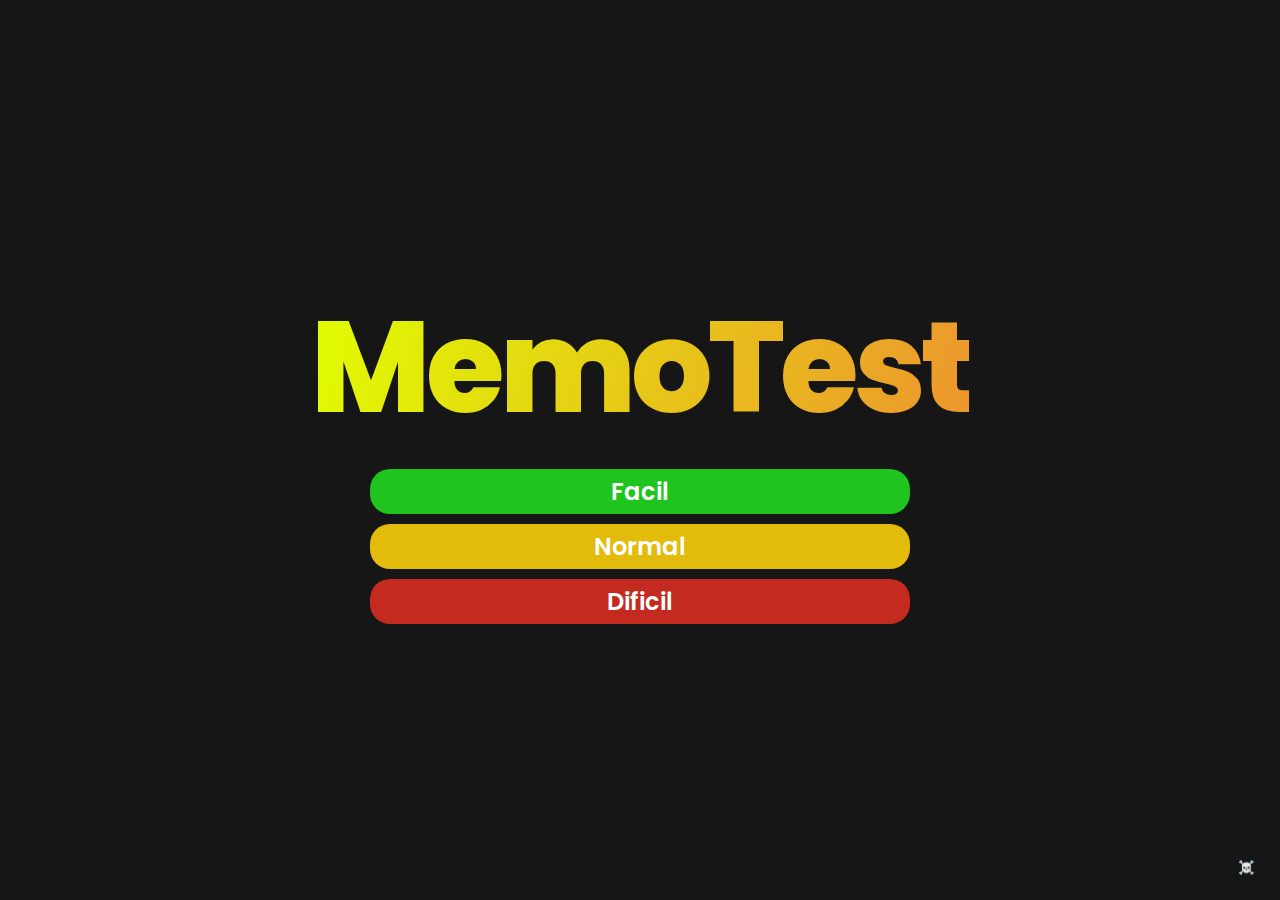
==== index.html @ dcea12fe "corrected event listeners" ====
<!DOCTYPE html>
<html lang="en">
<head>
    <meta charset="UTF-8">
    <meta http-equiv="X-UA-Compatible" content="IE=edge">
    <meta name="viewport" content="width=device-width, initial-scale=1.0">
    <title>Desafio Simulador Interactivo</title>

    <!-- Google Fonts: Poppins -->
    <link rel="preconnect" href="https://fonts.googleapis.com">
    <link rel="preconnect" href="https://fonts.gstatic.com" crossorigin>
    <link href="https://fonts.googleapis.com/css2?family=Poppins:ital,wght@0,100;0,200;0,300;0,400;0,500;0,600;0,700;0,800;0,900;1,100;1,200;1,300;1,400;1,500;1,600;1,700;1,800;1,900&display=swap" rel="stylesheet">


    <link rel="stylesheet" href="css/styles.css">
    <script src="main.js" defer></script>
</head>
<body>
<main class="main-wrapper">
    <h1 class="page-title">MemoTest</h1>

    <section class="difficulty-section">
        <nav id ="difficulty-selection-list">
            <a class="difficulty-selector" id="easy-selector" href="pages/easy.html">Facil</a>
            <a class="difficulty-selector" id="medium-selector" href="pages/medium.html">Normal</a>
            <a class="difficulty-selector" id="hard-selector" href="pages/hard.html">Dificil</a>
        </nav>
    </section>
    <button id="secret-button">☠️</button>
</main>




</body>
</html>
---- css/styles.css ----
* {
  margin: 0;
  padding: 0;
  border: 0;
  list-style: none;
  text-decoration: none;
  user-select: none;
}

body {
  font-family: "Poppins", sans-serif;
  background-color: #161616;
  color: white;
}
body a {
  color: white;
}

.gradient-title, .game-wrapper .game-header .game-title, .page-title {
  background-image: linear-gradient(108deg, rgb(224, 255, 0) 0%, rgb(255, 0, 110) 100%);
  -webkit-background-clip: text;
  -webkit-text-fill-color: transparent;
  background-size: 250%;
  background-position: left;
  animation-name: gradient-animation;
  animation-duration: 5s;
  animation-timing-function: ease;
  animation-iteration-count: infinite;
}

.main-wrapper {
  color: white;
  display: flex;
  flex-direction: column;
  justify-content: center;
  align-items: center;
  height: 100vh;
}

.page-title {
  font-size: 3.5em;
  letter-spacing: -5px;
  font-weight: 800;
}

@keyframes gradient-animation {
  0% {
    background-position: left;
  }
  50% {
    background-position: right;
  }
  100% {
    background-position: left;
  }
}
#difficulty-selection-list {
  display: flex;
  flex-direction: column;
  text-align: center;
  width: 15vh;
}

.difficulty-selector {
  padding-top: 5px;
  padding-bottom: 5px;
  padding-left: 10px;
  padding-right: 10px;
  margin-top: 5px;
  margin-bottom: 5px;
  border-radius: 20px;
  font-size: 1em;
  font-weight: 600;
  color: rgb(255, 255, 255);
  transition: 0.1s ease all;
}

#easy-selector {
  background-color: rgb(31, 196, 31);
}
#easy-selector:hover {
  background-color: rgb(255, 255, 255);
  color: black;
}

#medium-selector {
  background-color: rgb(226, 187, 11);
}
#medium-selector:hover {
  background-color: rgb(255, 255, 255);
  color: black;
}

#hard-selector {
  background-color: rgb(196, 42, 31);
}
#hard-selector:hover {
  background-color: rgb(255, 255, 255);
  color: black;
}

#expert-selector {
  background-color: rgb(255, 255, 255);
  color: rgb(0, 0, 0);
}
#expert-selector:hover {
  background-color: rgb(0, 0, 0);
  color: rgb(255, 255, 255);
}

#secret-button {
  position: fixed;
  bottom: 0;
  right: 0;
  background-color: #161616;
  font-weight: 900;
  color: rgb(255, 255, 255);
  margin: 20px;
  padding: 5px;
  border-radius: 10px;
}

.game-wrapper {
  background-color: #161616;
  width: auto;
}
.game-wrapper .game-header {
  display: flex;
  justify-content: space-between;
  align-items: center;
  background-color: #353535;
  padding: 15px;
  margin: 0;
  font-size: 0.8em;
}
.game-wrapper .game-header .back-button, .game-wrapper .game-header .score {
  padding: 5px;
  padding-left: 10px;
  padding-right: 10px;
  background-color: #181818;
  color: white;
  font-size: 0.8em;
  border-radius: 20px;
  color: white;
  font-weight: 700;
  transition: all 0.3s ease;
}
.game-wrapper .game-header .back-button:hover, .game-wrapper .game-header .score:hover {
  background-color: white;
  color: black;
}
.game-wrapper .game-header .score:hover {
  background-color: #181818;
  color: white;
}

.cards-wrapper {
  display: flex;
  flex-direction: column;
  justify-content: center;
  text-align: center;
  height: 80vh;
  margin: auto;
  margin-top: 30px;
}

.cards-zone {
  display: grid;
  grid-template-columns: 1fr 1fr;
  margin: 30px;
  grid-gap: 2em;
  place-items: center;
}

.card {
  background-color: white;
  border-radius: 5px;
  width: 70px;
  height: 70px;
  font-size: 30px;
  display: flex;
  justify-content: center;
  align-items: center;
  cursor: pointer;
}

#selected-card{
  background-color: rgba(255, 255, 255, 0.24);
}

@media (min-width: 505px) {
  .cards-wrapper {
    height: 80vh;
    width: 40vw;
  }
  .cards-zone{
    grid-template-columns: 1fr 1fr 1fr 1fr;
  }
  .card {
    width: 130px;
    height: 130px;
  }
}
@media (min-width: 765px) {
  .page-title {
    font-size: 8em;
    letter-spacing: -5px;
  }
  #difficulty-selection-list {
    flex-direction: column;
    text-align: center;
    width: 60vh;
  }
  .difficulty-selector {
    padding-top: 5px;
    padding-bottom: 5px;
    padding-left: 10px;
    padding-right: 10px;
    margin-top: 5px;
    margin-bottom: 5px;
    border-radius: 20px;
    font-size: 1.5em;
  }
}
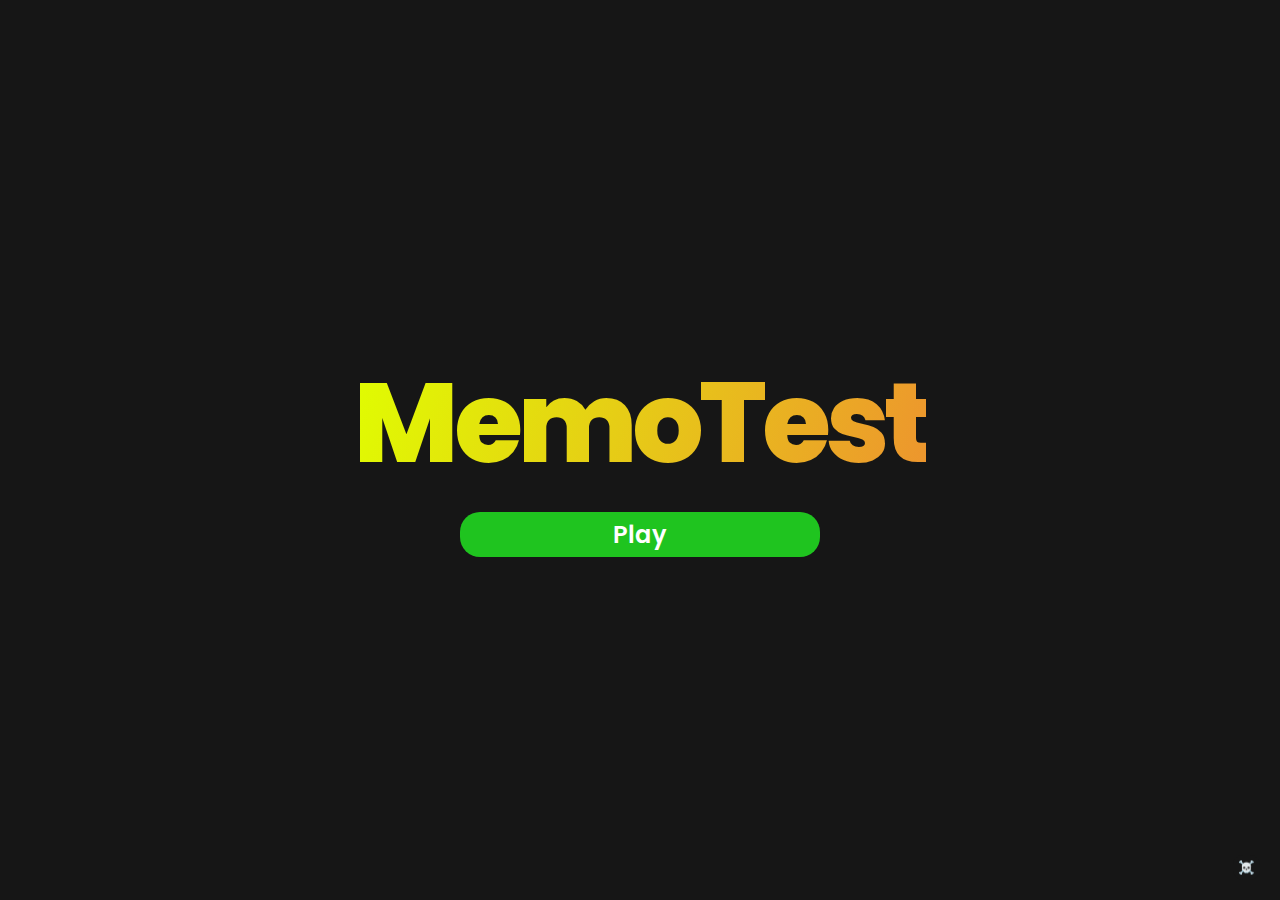
==== commit 18666c14: "Corrected typo" ====
--- a/index.html
+++ b/index.html
@@ -21,9 +21,7 @@
 
     <section class="difficulty-section">
         <nav id ="difficulty-selection-list">
-            <a class="difficulty-selector" id="easy-selector" href="pages/easy.html">Facil</a>
-            <a class="difficulty-selector" id="medium-selector" href="pages/medium.html">Normal</a>
-            <a class="difficulty-selector" id="hard-selector" href="pages/hard.html">Dificil</a>
+            <a class="difficulty-selector" id="easy-selector" href="pages/easy.html">Play</a>
         </nav>
     </section>
     <button id="secret-button">☠️</button>
--- a/css/styles.css
+++ b/css/styles.css
@@ -16,9 +16,10 @@
   color: white;
 }
 
-.gradient-title, .game-wrapper .game-header .game-title, .page-title {
+.gradient-title, .game-title, .page-title {
   background-image: linear-gradient(108deg, rgb(224, 255, 0) 0%, rgb(255, 0, 110) 100%);
   -webkit-background-clip: text;
+  background-clip: clip;
   -webkit-text-fill-color: transparent;
   background-size: 250%;
   background-position: left;
@@ -124,35 +125,151 @@
   background-color: #161616;
   width: auto;
 }
-.game-wrapper .game-header {
+
+.game-header {
   display: flex;
   justify-content: space-between;
   align-items: center;
   background-color: #353535;
   padding: 15px;
   margin: 0;
-  font-size: 0.8em;
-}
-.game-wrapper .game-header .back-button, .game-wrapper .game-header .score {
+  font-size: 0.7em;
+}
+
+.game-title{
+  font-size: 1.5em;
+  z-index: 999;
+}
+
+.back-button, .score {
   padding: 5px;
-  padding-left: 10px;
-  padding-right: 10px;
+  padding-left: 5px;
+  padding-right: 5px;
   background-color: #181818;
   color: white;
-  font-size: 0.8em;
   border-radius: 20px;
   color: white;
   font-weight: 700;
   transition: all 0.3s ease;
-}
-.game-wrapper .game-header .back-button:hover, .game-wrapper .game-header .score:hover {
+  z-index: 999;
+}
+.back-button:hover, .score:hover {
   background-color: white;
   color: black;
 }
-.game-wrapper .game-header .score:hover {
+.score:hover {
   background-color: #181818;
   color: white;
 }
+
+#game-starter{
+  position: absolute;
+  display: flex;
+  flex-direction: column;
+  justify-content: center;
+  align-items: center;
+  background-color: #161616;
+  color: white;
+  top: 0;
+  bottom: 0;
+  left:0;
+  right: 0;
+  z-index: 15;
+}
+
+#start-button{
+  padding: 10px;
+  padding-left: 50px;
+  padding-right: 50px;
+  background-image:  linear-gradient(108deg, rgb(224, 255, 0) 0%, rgb(255, 0, 110) 100%);
+  background-size: 250%;
+  background-position: left;
+  animation-name: gradient-animation;
+  animation-duration: 3s;
+  animation-timing-function: ease;
+  animation-iteration-count: infinite;
+  font-size: 1.5em;
+  color: #ffffff;
+  border-radius: 5px;
+  font-weight: 600;
+  transition: all ease 0.3s;
+  cursor: pointer;
+}
+
+#player-creation-button{
+  font-size: 0.9em;
+  font-weight: 500;
+  text-align: center;
+  margin-top: 2vh;
+  padding: 10px;
+  width: 85px;
+  background-color: white;
+  color: #161616;
+  border-radius: 10px;
+}
+
+#start-button:hover{
+  padding: 15px;
+  padding-left: 60px;
+  padding-right: 60px;
+}
+
+#game-scoreboard{
+  font-size: 0.9em;
+  font-weight: 500;
+  text-align: justify;
+  margin-top: 2vh;
+  padding: 10px;
+  width: fit-content;
+  background-color: white;
+  color: #161616;
+  border-radius: 10px;
+}
+
+#clear-scoreboard{
+  padding: 5px;
+  font-size: 0.7em;
+  font-weight: 700;
+  border-radius: 5px;
+  margin-top: 1vh;
+  background-color: white;
+  cursor: pointer;
+  transition: all ease 0.1s;
+}
+
+#clear-scoreboard:hover{
+  background-color: rgb(95, 95, 95);
+  color: white;
+}
+
+#restartButton{
+  padding: 5px;
+  padding-left: 20px;
+  padding-right: 20px;
+  max-width: 200px;
+  margin-left: auto;
+  margin-right: auto;
+  background-image:  linear-gradient(108deg, rgb(224, 255, 0) 0%, rgb(255, 0, 110) 100%);
+  background-size: 250%;
+  background-position: left;
+  animation-name: gradient-animation;
+  animation-duration: 3s;
+  animation-timing-function: ease;
+  animation-iteration-count: infinite;
+  color: #ffffff;
+  border-radius: 5px;
+  font-size: 1.2em;
+  font-weight: 600;
+  letter-spacing: 0.5px;
+  transition: all ease 0.3s;
+  cursor: pointer;
+}
+
+#restartButton:hover{
+  padding-left: 30px;
+  padding-right: 30px;
+}
+
 
 .cards-wrapper {
   display: flex;
@@ -166,50 +283,68 @@
 
 .cards-zone {
   display: grid;
-  grid-template-columns: 1fr 1fr;
+  grid-template-columns: 1fr 1fr 1fr;
   margin: 30px;
   grid-gap: 2em;
   place-items: center;
 }
 
-.card {
-  background-color: white;
+.card-block, .card-back, .card-front{
+  width: 60px;
+  height: 60px;
+  font-size: 1.3em;
   border-radius: 5px;
-  width: 70px;
-  height: 70px;
-  font-size: 30px;
-  display: flex;
-  justify-content: center;
-  align-items: center;
   cursor: pointer;
+}
+
+.card-block {
+  position: relative;
+  aspect-ratio: 1/1;
+}
+
+.card-front{
+  background-color: rgb(80, 80, 80);
+  display: flex;
+  align-items: center;
+  justify-content: center;
+  position: absolute;
+  z-index: -1;
+}
+
+.card-back{
+  position: absolute;
+  background-color: white;
+  display: flex;
+  justify-content: center;
+  align-items: center;
+  border-radius: 10px;
 }
 
 #selected-card{
   background-color: rgba(255, 255, 255, 0.24);
 }
 
-@media (min-width: 505px) {
+@media (min-width: 650px) and (orientation: landscape) {
   .cards-wrapper {
-    height: 80vh;
-    width: 40vw;
+    height: 70vh;
+    width: 70vw;
   }
   .cards-zone{
     grid-template-columns: 1fr 1fr 1fr 1fr;
   }
-  .card {
-    width: 130px;
-    height: 130px;
-  }
-}
-@media (min-width: 765px) {
+
+  
+}
+
+@media (min-width: 805px) {
   .page-title {
-    font-size: 8em;
+    font-size: 7em;
     letter-spacing: -5px;
   }
   #difficulty-selection-list {
     flex-direction: column;
     text-align: center;
-    width: 60vh;
+    width: 40vh;
   }
   .difficulty-selector {
     padding-top: 5px;
@@ -221,4 +356,40 @@
     border-radius: 20px;
     font-size: 1.5em;
   }
-}
+  .card-block, .card-back, .card-front{
+    width: 50px;
+    height: 50px;
+  }
+}
+
+@media (min-width: 1024px){
+  .card-block, .card-back, .card-front{
+    width: 130px;
+    height: 130px;
+    font-size: 1.5em;
+  }
+
+  .back-button, .score{
+    font-size: 1em;
+  }
+
+  .game-title{
+    font-size: 2em;
+  }
+}
+
+@media (min-width: 1500px) {
+  .cards-wrapper {
+    height: 80vh;
+    width: 40vw;
+  }
+  .cards-zone{
+    grid-template-columns: 1fr 1fr 1fr 1fr;
+  }
+  .card-block, .card-back, .card-front{
+    width: 130px;
+    height: 130px;
+  }
+
+}
+
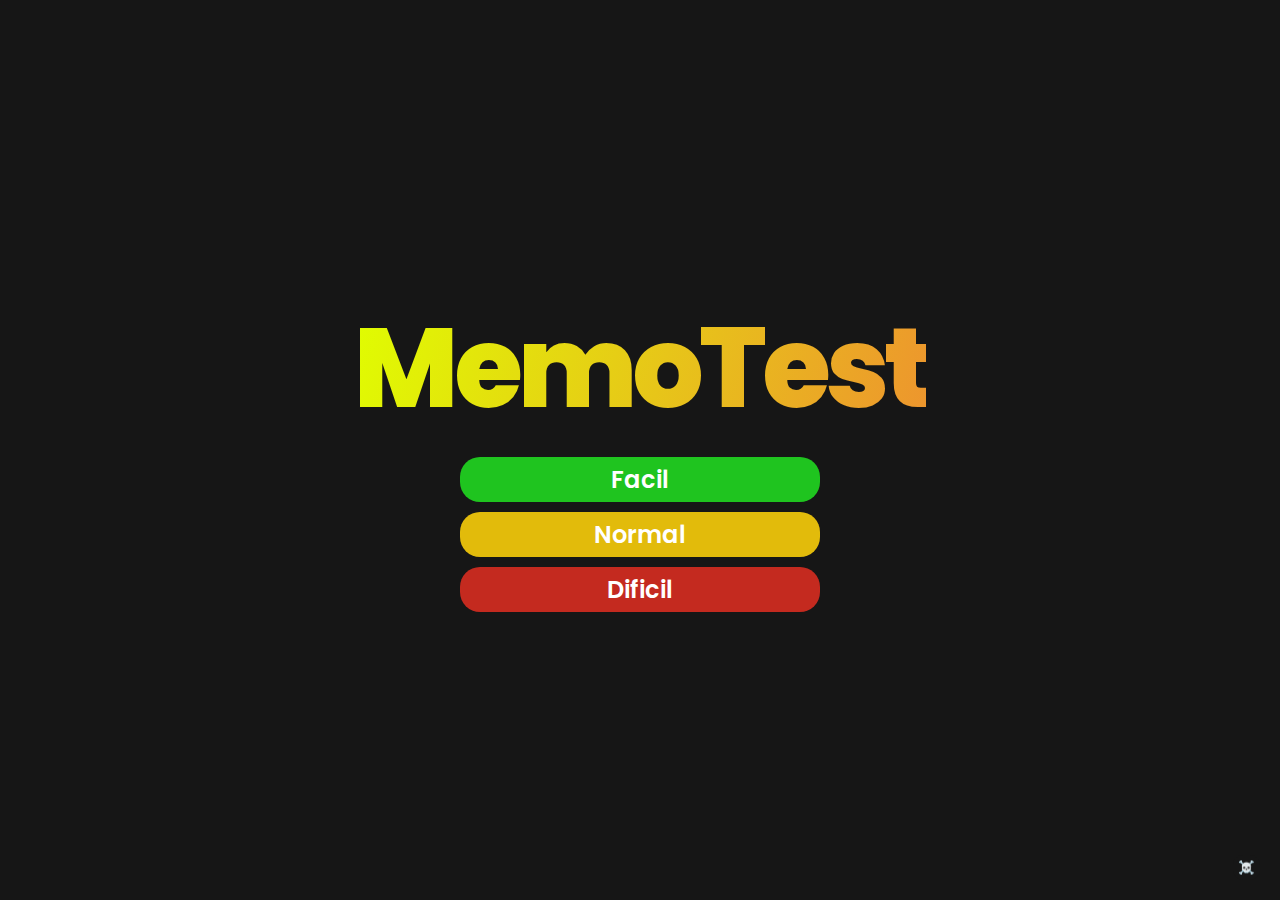
==== commit f094c6c7: "Corrected typo" ====
--- a/index.html
+++ b/index.html
@@ -21,7 +21,9 @@
 
     <section class="difficulty-section">
         <nav id ="difficulty-selection-list">
-            <a class="difficulty-selector" id="easy-selector" href="pages/easy.html">Play</a>
+            <a class="difficulty-selector" id="easy-selector" href="pages/easy.html">Facil</a>
+            <a class="difficulty-selector" id="medium-selector" href="pages/medium.html">Normal</a>
+            <a class="difficulty-selector" id="hard-selector" href="pages/hard.html">Dificil</a>
         </nav>
     </section>
     <button id="secret-button">☠️</button>
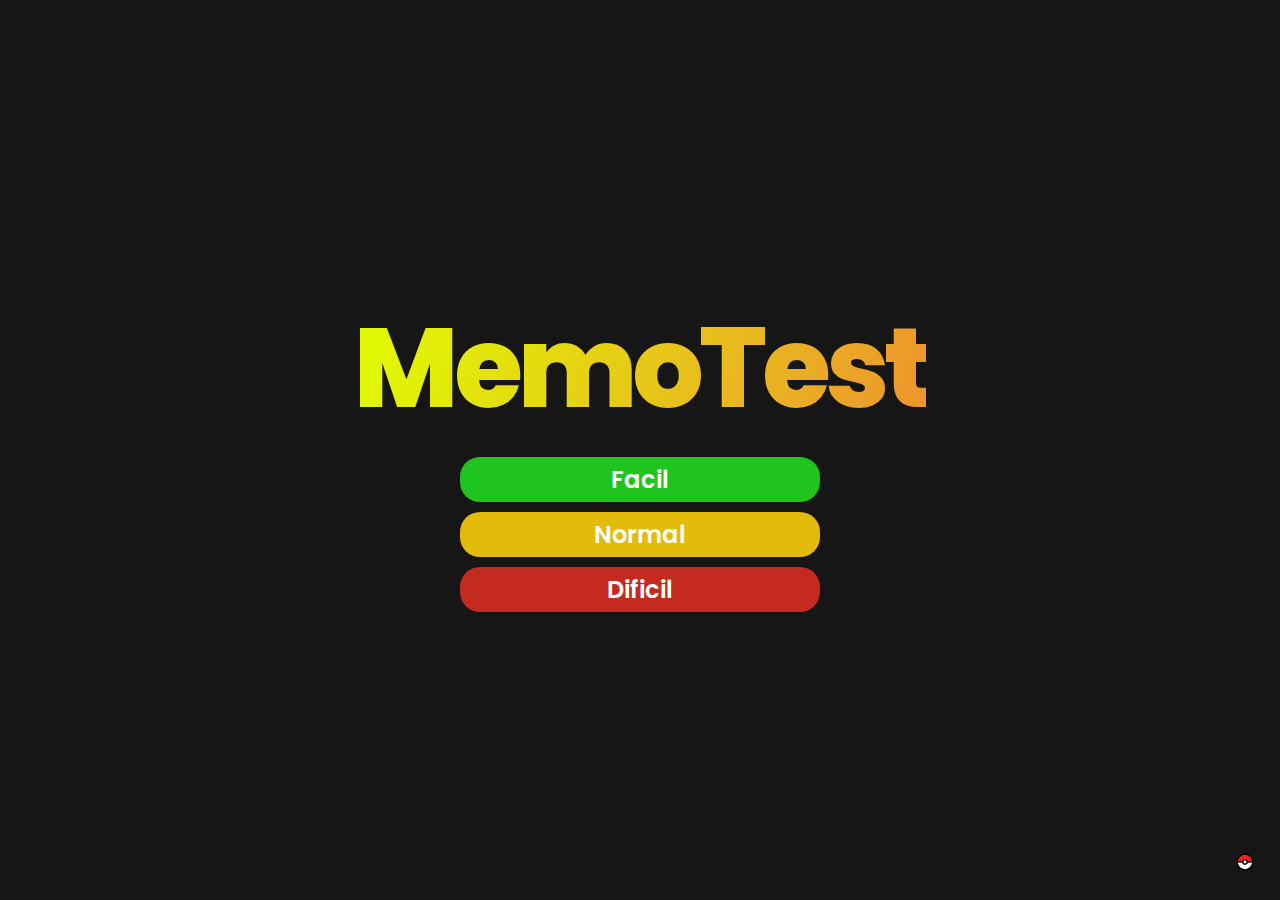
==== commit ebe450c7: "poketest added" ====
--- a/index.html
+++ b/index.html
@@ -26,7 +26,7 @@
             <a class="difficulty-selector" id="hard-selector" href="pages/hard.html">Dificil</a>
         </nav>
     </section>
-    <button id="secret-button">☠️</button>
+    <button id="secret-button"><img id="pokeball-img" src="resources/Poké_Ball_icon.svg" alt=""></button>
 </main>
 
 
--- a/css/styles.css
+++ b/css/styles.css
@@ -119,6 +119,11 @@
   margin: 20px;
   padding: 5px;
   border-radius: 10px;
+}
+
+#pokeball-img{
+  width: 20px;
+  height: 20px;
 }
 
 .game-wrapper {
@@ -235,6 +240,14 @@
   background-color: white;
   cursor: pointer;
   transition: all ease 0.1s;
+}
+
+.scoreboard-item{
+  display: flex;
+}
+
+.scoreboard-item img{
+  margin-right: 3px;
 }
 
 #clear-scoreboard:hover{
@@ -393,3 +406,4 @@
 
 }
 
+
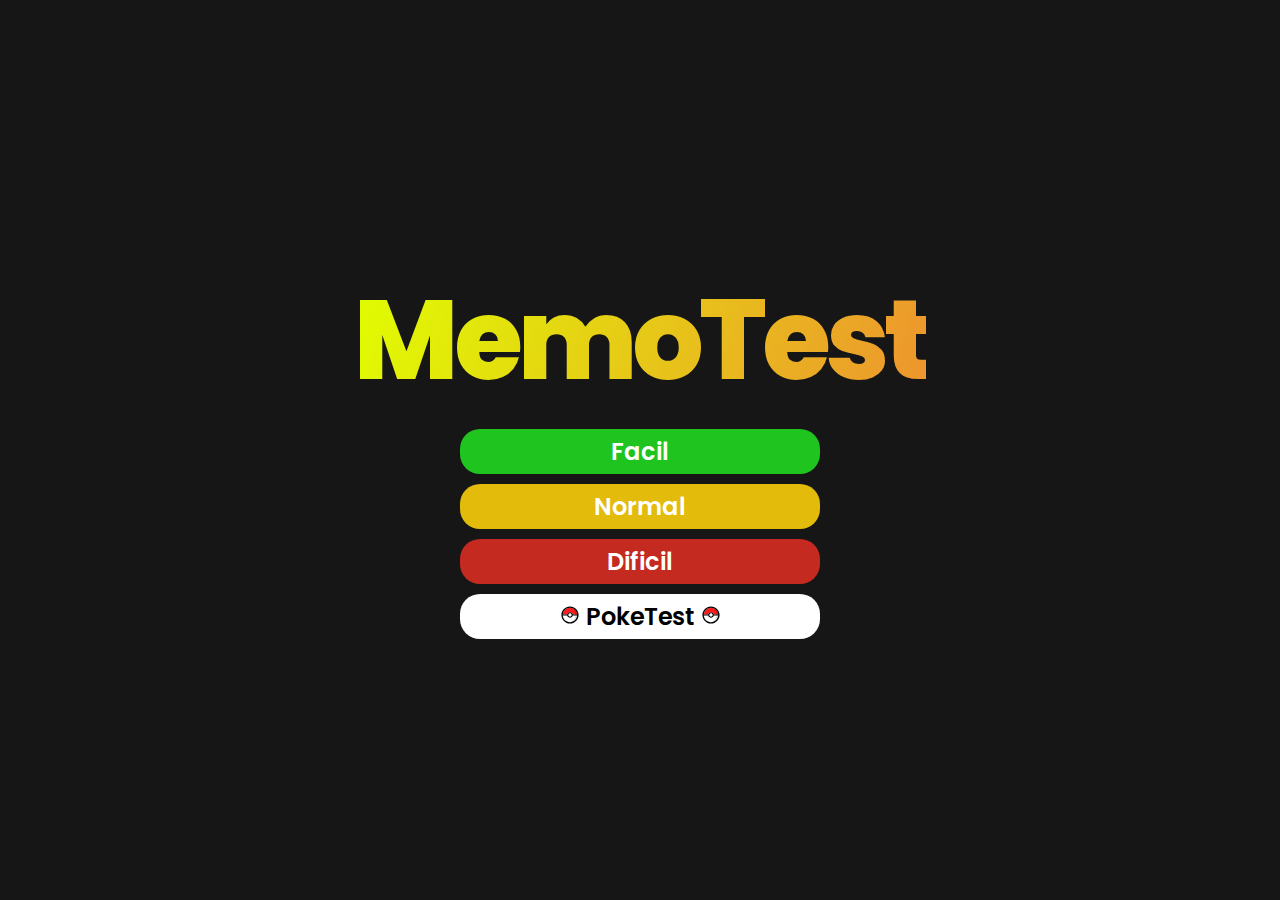
==== commit 2a4c9674: "added loading spinner" ====
--- a/index.html
+++ b/index.html
@@ -13,7 +13,6 @@
 
 
     <link rel="stylesheet" href="css/styles.css">
-    <script src="main.js" defer></script>
 </head>
 <body>
 <main class="main-wrapper">
@@ -24,9 +23,9 @@
             <a class="difficulty-selector" id="easy-selector" href="pages/easy.html">Facil</a>
             <a class="difficulty-selector" id="medium-selector" href="pages/medium.html">Normal</a>
             <a class="difficulty-selector" id="hard-selector" href="pages/hard.html">Dificil</a>
+            <a class="difficulty-selector" id="expert-selector" href="pages/poketest.html"><img id="pokeball-img" src="resources/Poké_Ball_icon.svg" alt=""> PokeTest <img id="pokeball-img" src="resources/Poké_Ball_icon.svg" alt=""></a>
         </nav>
     </section>
-    <button id="secret-button"><img id="pokeball-img" src="resources/Poké_Ball_icon.svg" alt=""></button>
 </main>
 
 
--- a/css/styles.css
+++ b/css/styles.css
@@ -27,6 +27,24 @@
   animation-duration: 5s;
   animation-timing-function: ease;
   animation-iteration-count: infinite;
+}
+
+.card-show{
+  z-index: 1;
+  opacity: 1;
+  transition: all ease 0.3s;
+}
+
+.card-hide{
+  z-index: 0;
+  opacity: 0;
+  transition: all ease 0.3s;
+}
+
+#correct{
+  background-color: #D9FF9B;
+  opacity: 1;
+  transition: 1s all ease;
 }
 
 .main-wrapper {
@@ -143,7 +161,7 @@
 
 .game-title{
   font-size: 1.5em;
-  z-index: 999;
+  z-index: 11;
 }
 
 .back-button, .score {
@@ -156,7 +174,7 @@
   color: white;
   font-weight: 700;
   transition: all 0.3s ease;
-  z-index: 999;
+  z-index: 11;
 }
 .back-button:hover, .score:hover {
   background-color: white;
@@ -179,10 +197,33 @@
   bottom: 0;
   left:0;
   right: 0;
-  z-index: 15;
-}
-
-#start-button{
+  z-index: 10;
+}
+
+.game-loader{
+  position: absolute;
+  display: flex;
+  flex-direction: column;
+  justify-content: center;
+  align-items: center;
+  background-color: #ffffff;
+  inset: 0;
+  z-index: 99;
+  transition: all 0.2s ease;
+  opacity: 100;
+}
+
+#loaded{
+  visibility: hidden;
+  opacity: 0;
+}
+
+#poke-spinner{
+  width: 300px;
+  height: fit-content;
+}
+
+.start-button{
   padding: 10px;
   padding-left: 50px;
   padding-right: 50px;
@@ -213,13 +254,13 @@
   border-radius: 10px;
 }
 
-#start-button:hover{
+.start-button:hover{
   padding: 15px;
   padding-left: 60px;
   padding-right: 60px;
 }
 
-#game-scoreboard{
+.game-scoreboard{
   font-size: 0.9em;
   font-weight: 500;
   text-align: justify;
@@ -302,12 +343,26 @@
   place-items: center;
 }
 
+#easy-zone {
+  grid-template-columns: 1fr 1fr;
+}
+
+#hard-zone {
+  grid-template-columns: 1fr 1fr 1fr 1fr;
+  grid-gap: 20px;
+}
+
 .card-block, .card-back, .card-front{
   width: 60px;
   height: 60px;
   font-size: 1.3em;
   border-radius: 5px;
-  cursor: pointer;
+
+}
+
+.poke-img{
+  width: 60px;
+  height: fit-content;
 }
 
 .card-block {
@@ -346,64 +401,74 @@
     grid-template-columns: 1fr 1fr 1fr 1fr;
   }
 
+  #easy-zone {
+    grid-template-columns: 1fr 1fr 1fr 1fr;
+  }
+  #hard-zone {
+    grid-template-columns: 1fr 1fr 1fr 1fr 1fr;
+    grid-gap: 20px;
+  }
   
-}
+  }
 
 @media (min-width: 805px) {
-  .page-title {
-    font-size: 7em;
-    letter-spacing: -5px;
-  }
-  #difficulty-selection-list {
-    flex-direction: column;
-    text-align: center;
-    width: 40vh;
-  }
-  .difficulty-selector {
-    padding-top: 5px;
-    padding-bottom: 5px;
-    padding-left: 10px;
-    padding-right: 10px;
-    margin-top: 5px;
-    margin-bottom: 5px;
-    border-radius: 20px;
+  #hard-zone {
+    grid-template-columns: 1fr 1fr 1fr 1fr 1fr;
+  }
+    .page-title {
+      font-size: 7em;
+      letter-spacing: -5px;
+    }
+    #difficulty-selection-list {
+      flex-direction: column;
+      text-align: center;
+      width: 40vh;
+    }
+    .difficulty-selector {
+      padding-top: 5px;
+      padding-bottom: 5px;
+      padding-left: 10px;
+      padding-right: 10px;
+      margin-top: 5px;
+      margin-bottom: 5px;
+      border-radius: 20px;
+      font-size: 1.5em;
+    }
+  }
+
+@media (min-width: 1024px){
+  .card-block, .card-back, .card-front{
+    width: 90px;
+    height: 90px;
     font-size: 1.5em;
-  }
-  .card-block, .card-back, .card-front{
-    width: 50px;
-    height: 50px;
-  }
-}
-
-@media (min-width: 1024px){
+    cursor: pointer;
+  }
+
+  .back-button, .score{
+    font-size: 1em;
+  }
+
+  .game-title{
+    font-size: 2em;
+  }
+  .poke-img{
+    width: fit-content;
+    height: fit-content;
+  }
+
+}
+
+@media (min-width: 1500px) {
+  .cards-wrapper {
+    height: 80vh;
+    width: 60vw;
+  }
+  .cards-zone{
+    grid-template-columns: 1fr 1fr 1fr 1fr;
+  }
   .card-block, .card-back, .card-front{
     width: 130px;
     height: 130px;
-    font-size: 1.5em;
-  }
-
-  .back-button, .score{
-    font-size: 1em;
-  }
-
-  .game-title{
-    font-size: 2em;
-  }
-}
-
-@media (min-width: 1500px) {
-  .cards-wrapper {
-    height: 80vh;
-    width: 40vw;
-  }
-  .cards-zone{
-    grid-template-columns: 1fr 1fr 1fr 1fr;
-  }
-  .card-block, .card-back, .card-front{
-    width: 130px;
-    height: 130px;
-  }
-
-}
-
-
+  }
+
+}
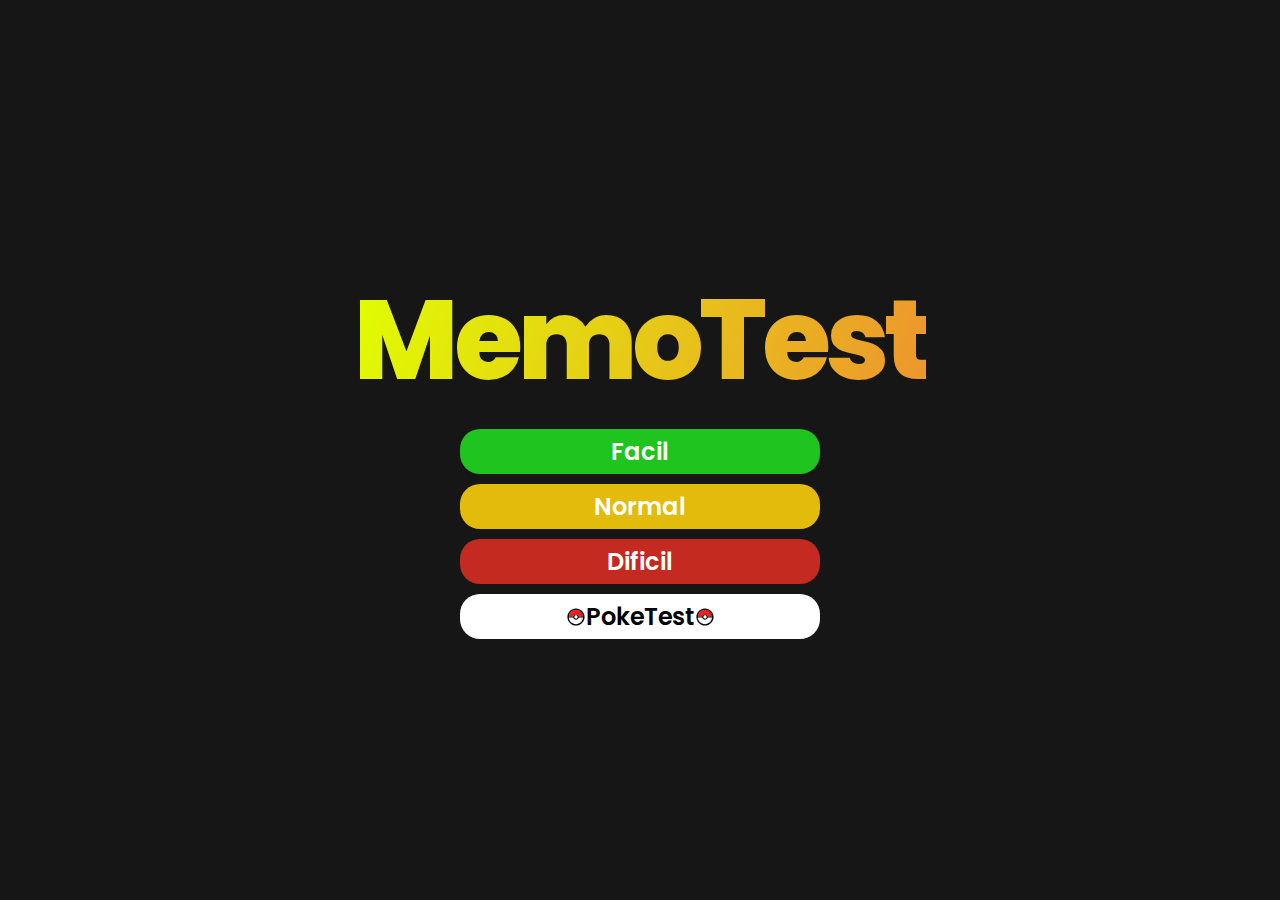
==== commit caa8504a: "corrected pokeball title responsiveness" ====
--- a/index.html
+++ b/index.html
@@ -4,7 +4,8 @@
     <meta charset="UTF-8">
     <meta http-equiv="X-UA-Compatible" content="IE=edge">
     <meta name="viewport" content="width=device-width, initial-scale=1.0">
-    <title>Desafio Simulador Interactivo</title>
+    <title>MemoTest</title>
+    <link rel="icon" href="resources/icons8-game-controller-48.png">
 
     <!-- Google Fonts: Poppins -->
     <link rel="preconnect" href="https://fonts.googleapis.com">
@@ -13,6 +14,7 @@
 
 
     <link rel="stylesheet" href="css/styles.css">
+    
 </head>
 <body>
 <main class="main-wrapper">
@@ -23,7 +25,9 @@
             <a class="difficulty-selector" id="easy-selector" href="pages/easy.html">Facil</a>
             <a class="difficulty-selector" id="medium-selector" href="pages/medium.html">Normal</a>
             <a class="difficulty-selector" id="hard-selector" href="pages/hard.html">Dificil</a>
-            <a class="difficulty-selector" id="expert-selector" href="pages/poketest.html"><img id="pokeball-img" src="resources/Poké_Ball_icon.svg" alt=""> PokeTest <img id="pokeball-img" src="resources/Poké_Ball_icon.svg" alt=""></a>
+            <a class="difficulty-selector" id="expert-selector" href="pages/poketest.html">
+                <img class="pokeball-img" src="resources/Poké_Ball_icon.svg" alt=""> PokeTest <img class="pokeball-img" src="resources/Poké_Ball_icon.svg" alt="">
+            </a>
         </nav>
     </section>
 </main>
--- a/css/styles.css
+++ b/css/styles.css
@@ -119,7 +119,11 @@
 }
 
 #expert-selector {
+  display: flex;
+  justify-content: center;
+  align-items: center;
   background-color: rgb(255, 255, 255);
+  font-size: 0.8em;
   color: rgb(0, 0, 0);
 }
 #expert-selector:hover {
@@ -127,19 +131,7 @@
   color: rgb(255, 255, 255);
 }
 
-#secret-button {
-  position: fixed;
-  bottom: 0;
-  right: 0;
-  background-color: #161616;
-  font-weight: 900;
-  color: rgb(255, 255, 255);
-  margin: 20px;
-  padding: 5px;
-  border-radius: 10px;
-}
-
-#pokeball-img{
+.pokeball-img{
   width: 20px;
   height: 20px;
 }
@@ -285,6 +277,7 @@
 
 .scoreboard-item{
   display: flex;
+  
 }
 
 .scoreboard-item img{
@@ -434,6 +427,9 @@
       border-radius: 20px;
       font-size: 1.5em;
     }
+    #expert-selector {
+      font-size: 1.5em;
+    }
   }
 
 @media (min-width: 1024px){
@@ -451,6 +447,7 @@
   .game-title{
     font-size: 2em;
   }
+
   .poke-img{
     width: fit-content;
     height: fit-content;
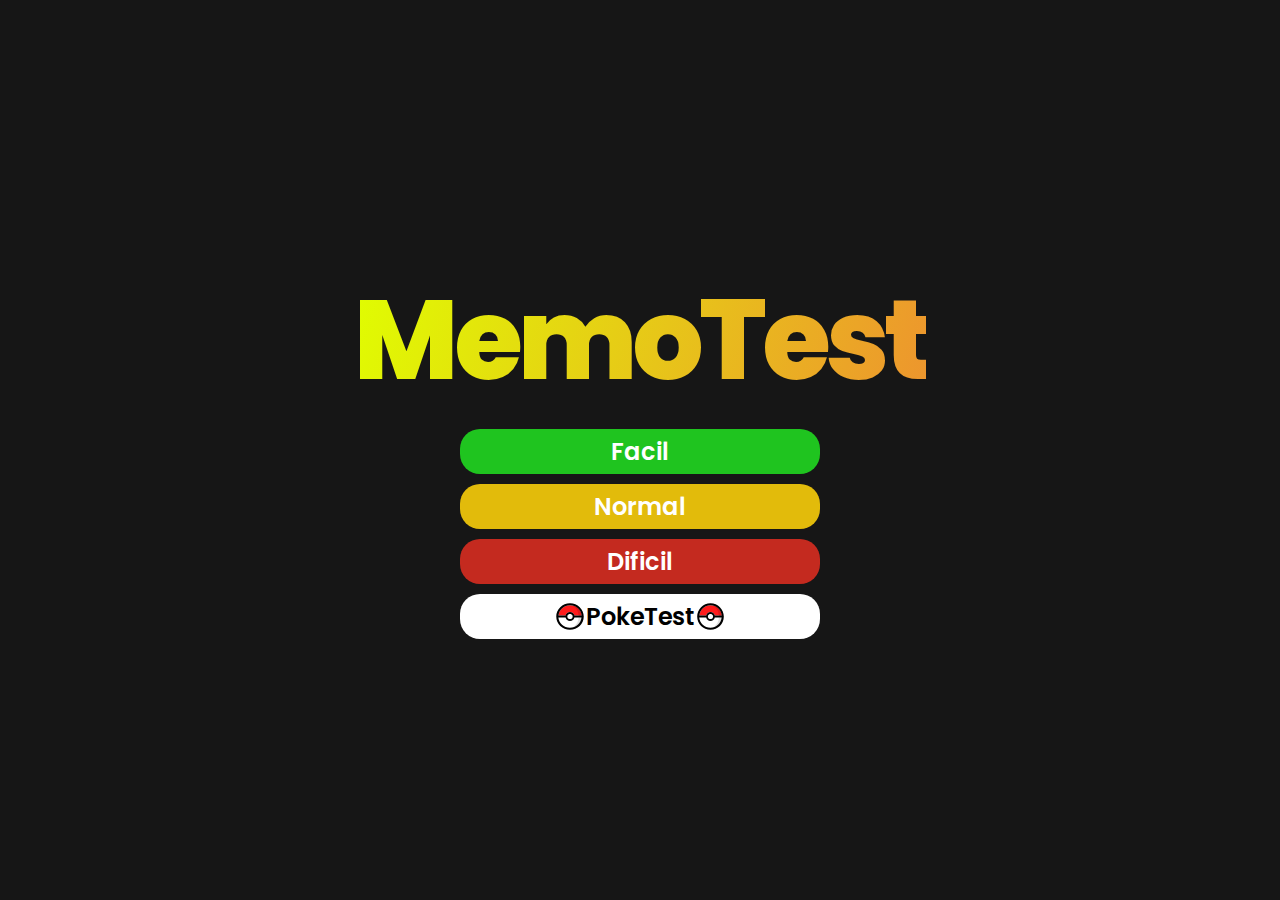
==== commit 92ce1960: "index styles corrected" ====
--- a/index.html
+++ b/index.html
@@ -26,7 +26,7 @@
             <a class="difficulty-selector" id="medium-selector" href="pages/medium.html">Normal</a>
             <a class="difficulty-selector" id="hard-selector" href="pages/hard.html">Dificil</a>
             <a class="difficulty-selector" id="expert-selector" href="pages/poketest.html">
-                <img class="pokeball-img" src="resources/Poké_Ball_icon.svg" alt=""> PokeTest <img class="pokeball-img" src="resources/Poké_Ball_icon.svg" alt="">
+                <img class="pokeball-img" id="pokeball-title" src="resources/Poké_Ball_icon.svg" alt=""> PokeTest <img class="pokeball-img" id="pokeball-title" src="resources/Poké_Ball_icon.svg" alt="">
             </a>
         </nav>
     </section>
--- a/css/styles.css
+++ b/css/styles.css
@@ -16,8 +16,14 @@
   color: white;
 }
 
-.gradient-title, .game-title, .page-title {
-  background-image: linear-gradient(108deg, rgb(224, 255, 0) 0%, rgb(255, 0, 110) 100%);
+.gradient-title,
+.game-title,
+.page-title {
+  background-image: linear-gradient(
+    108deg,
+    rgb(224, 255, 0) 0%,
+    rgb(255, 0, 110) 100%
+  );
   -webkit-background-clip: text;
   background-clip: clip;
   -webkit-text-fill-color: transparent;
@@ -29,20 +35,20 @@
   animation-iteration-count: infinite;
 }
 
-.card-show{
+.card-show {
   z-index: 1;
   opacity: 1;
   transition: all ease 0.3s;
 }
 
-.card-hide{
+.card-hide {
   z-index: 0;
   opacity: 0;
   transition: all ease 0.3s;
 }
 
-#correct{
-  background-color: #D9FF9B;
+#correct {
+  background-color: #d9ff9b;
   opacity: 1;
   transition: 1s all ease;
 }
@@ -122,16 +128,23 @@
   display: flex;
   justify-content: center;
   align-items: center;
-  background-color: rgb(255, 255, 255);
+  background-color: white;
+  color: rgb(255, 255, 255);
+  color: black;
   font-size: 0.8em;
-  color: rgb(0, 0, 0);
-}
+}
+
+#pokeball-title{
+  width: fit-content;
+  height: 1.3em;
+}
+
 #expert-selector:hover {
-  background-color: rgb(0, 0, 0);
+  background-color: black;
   color: rgb(255, 255, 255);
 }
 
-.pokeball-img{
+.pokeball-img {
   width: 20px;
   height: 20px;
 }
@@ -151,12 +164,13 @@
   font-size: 0.7em;
 }
 
-.game-title{
+.game-title {
   font-size: 1.5em;
   z-index: 11;
 }
 
-.back-button, .score {
+.back-button,
+.score {
   padding: 5px;
   padding-left: 5px;
   padding-right: 5px;
@@ -168,7 +182,8 @@
   transition: all 0.3s ease;
   z-index: 11;
 }
-.back-button:hover, .score:hover {
+.back-button:hover,
+.score:hover {
   background-color: white;
   color: black;
 }
@@ -177,7 +192,7 @@
   color: white;
 }
 
-#game-starter{
+#game-starter {
   position: absolute;
   display: flex;
   flex-direction: column;
@@ -187,12 +202,12 @@
   color: white;
   top: 0;
   bottom: 0;
-  left:0;
+  left: 0;
   right: 0;
   z-index: 10;
 }
 
-.game-loader{
+.game-loader {
   position: absolute;
   display: flex;
   flex-direction: column;
@@ -205,21 +220,25 @@
   opacity: 100;
 }
 
-#loaded{
+#loaded {
   visibility: hidden;
   opacity: 0;
 }
 
-#poke-spinner{
+#poke-spinner {
   width: 300px;
   height: fit-content;
 }
 
-.start-button{
+.start-button {
   padding: 10px;
   padding-left: 50px;
   padding-right: 50px;
-  background-image:  linear-gradient(108deg, rgb(224, 255, 0) 0%, rgb(255, 0, 110) 100%);
+  background-image: linear-gradient(
+    108deg,
+    rgb(224, 255, 0) 0%,
+    rgb(255, 0, 110) 100%
+  );
   background-size: 250%;
   background-position: left;
   animation-name: gradient-animation;
@@ -234,25 +253,20 @@
   cursor: pointer;
 }
 
-#player-creation-button{
-  font-size: 0.9em;
-  font-weight: 500;
-  text-align: center;
-  margin-top: 2vh;
-  padding: 10px;
-  width: 85px;
-  background-color: white;
-  color: #161616;
-  border-radius: 10px;
-}
-
-.start-button:hover{
+.start-button:hover {
   padding: 15px;
   padding-left: 60px;
   padding-right: 60px;
 }
 
-.game-scoreboard{
+.scoreboard-container {
+  display: flex;
+  flex-direction: column;
+  justify-content: center;
+  align-items: center;
+}
+
+.game-scoreboard {
   font-size: 0.9em;
   font-weight: 500;
   text-align: justify;
@@ -264,7 +278,7 @@
   border-radius: 10px;
 }
 
-#clear-scoreboard{
+#clear-scoreboard {
   padding: 5px;
   font-size: 0.7em;
   font-weight: 700;
@@ -275,28 +289,31 @@
   transition: all ease 0.1s;
 }
 
-.scoreboard-item{
-  display: flex;
-  
-}
-
-.scoreboard-item img{
+.scoreboard-item {
+  display: flex;
+}
+
+.scoreboard-item img {
   margin-right: 3px;
 }
 
-#clear-scoreboard:hover{
+#clear-scoreboard:hover {
   background-color: rgb(95, 95, 95);
   color: white;
 }
 
-#restartButton{
+#restartButton {
   padding: 5px;
   padding-left: 20px;
   padding-right: 20px;
   max-width: 200px;
   margin-left: auto;
   margin-right: auto;
-  background-image:  linear-gradient(108deg, rgb(224, 255, 0) 0%, rgb(255, 0, 110) 100%);
+  background-image: linear-gradient(
+    108deg,
+    rgb(224, 255, 0) 0%,
+    rgb(255, 0, 110) 100%
+  );
   background-size: 250%;
   background-position: left;
   animation-name: gradient-animation;
@@ -312,11 +329,10 @@
   cursor: pointer;
 }
 
-#restartButton:hover{
+#restartButton:hover {
   padding-left: 30px;
   padding-right: 30px;
 }
-
 
 .cards-wrapper {
   display: flex;
@@ -345,15 +361,16 @@
   grid-gap: 20px;
 }
 
-.card-block, .card-back, .card-front{
+.card-block,
+.card-back,
+.card-front {
   width: 60px;
   height: 60px;
   font-size: 1.3em;
   border-radius: 5px;
-
-}
-
-.poke-img{
+}
+
+.poke-img {
   width: 60px;
   height: fit-content;
 }
@@ -361,9 +378,10 @@
 .card-block {
   position: relative;
   aspect-ratio: 1/1;
-}
-
-.card-front{
+  pointer-events: none;
+}
+
+.card-front {
   background-color: rgb(80, 80, 80);
   display: flex;
   align-items: center;
@@ -372,7 +390,7 @@
   z-index: -1;
 }
 
-.card-back{
+.card-back {
   position: absolute;
   background-color: white;
   display: flex;
@@ -381,7 +399,7 @@
   border-radius: 10px;
 }
 
-#selected-card{
+#selected-card {
   background-color: rgba(255, 255, 255, 0.24);
 }
 
@@ -390,7 +408,7 @@
     height: 70vh;
     width: 70vw;
   }
-  .cards-zone{
+  .cards-zone {
     grid-template-columns: 1fr 1fr 1fr 1fr;
   }
 
@@ -401,58 +419,71 @@
     grid-template-columns: 1fr 1fr 1fr 1fr 1fr;
     grid-gap: 20px;
   }
-  
-  }
+}
 
 @media (min-width: 805px) {
   #hard-zone {
     grid-template-columns: 1fr 1fr 1fr 1fr 1fr;
   }
-    .page-title {
-      font-size: 7em;
-      letter-spacing: -5px;
-    }
-    #difficulty-selection-list {
-      flex-direction: column;
-      text-align: center;
-      width: 40vh;
-    }
-    .difficulty-selector {
-      padding-top: 5px;
-      padding-bottom: 5px;
-      padding-left: 10px;
-      padding-right: 10px;
-      margin-top: 5px;
-      margin-bottom: 5px;
-      border-radius: 20px;
-      font-size: 1.5em;
-    }
-    #expert-selector {
-      font-size: 1.5em;
-    }
-  }
-
-@media (min-width: 1024px){
-  .card-block, .card-back, .card-front{
+  .page-title {
+    font-size: 7em;
+    letter-spacing: -5px;
+  }
+  #difficulty-selection-list {
+    flex-direction: column;
+    text-align: center;
+    width: 40vh;
+  }
+  .difficulty-selector {
+    padding-top: 5px;
+    padding-bottom: 5px;
+    padding-left: 10px;
+    padding-right: 10px;
+    margin-top: 5px;
+    margin-bottom: 5px;
+    border-radius: 20px;
+    font-size: 1.5em;
+  }
+  #expert-selector {
+    font-size: 1.5em;
+  }
+  #game-starter {
+    flex-direction: row;
+    opacity: 100;
+  }
+
+  #game-starter-transparent{
+    opacity: 0;
+  }
+
+  .scoreboard-container {
+    margin-left: 2em;
+  }
+}
+
+@media (min-width: 1024px) {
+  .card-block,
+  .card-back,
+  .card-front {
     width: 90px;
     height: 90px;
     font-size: 1.5em;
     cursor: pointer;
   }
 
-  .back-button, .score{
+  .back-button,
+  .score {
     font-size: 1em;
   }
 
-  .game-title{
+  .game-title {
     font-size: 2em;
   }
 
-  .poke-img{
+  .poke-img {
     width: fit-content;
     height: fit-content;
   }
-
 }
 
 @media (min-width: 1500px) {
@@ -460,12 +491,13 @@
     height: 80vh;
     width: 60vw;
   }
-  .cards-zone{
+  .cards-zone {
     grid-template-columns: 1fr 1fr 1fr 1fr;
   }
-  .card-block, .card-back, .card-front{
+  .card-block,
+  .card-back,
+  .card-front {
     width: 130px;
     height: 130px;
   }
-
-}
+}
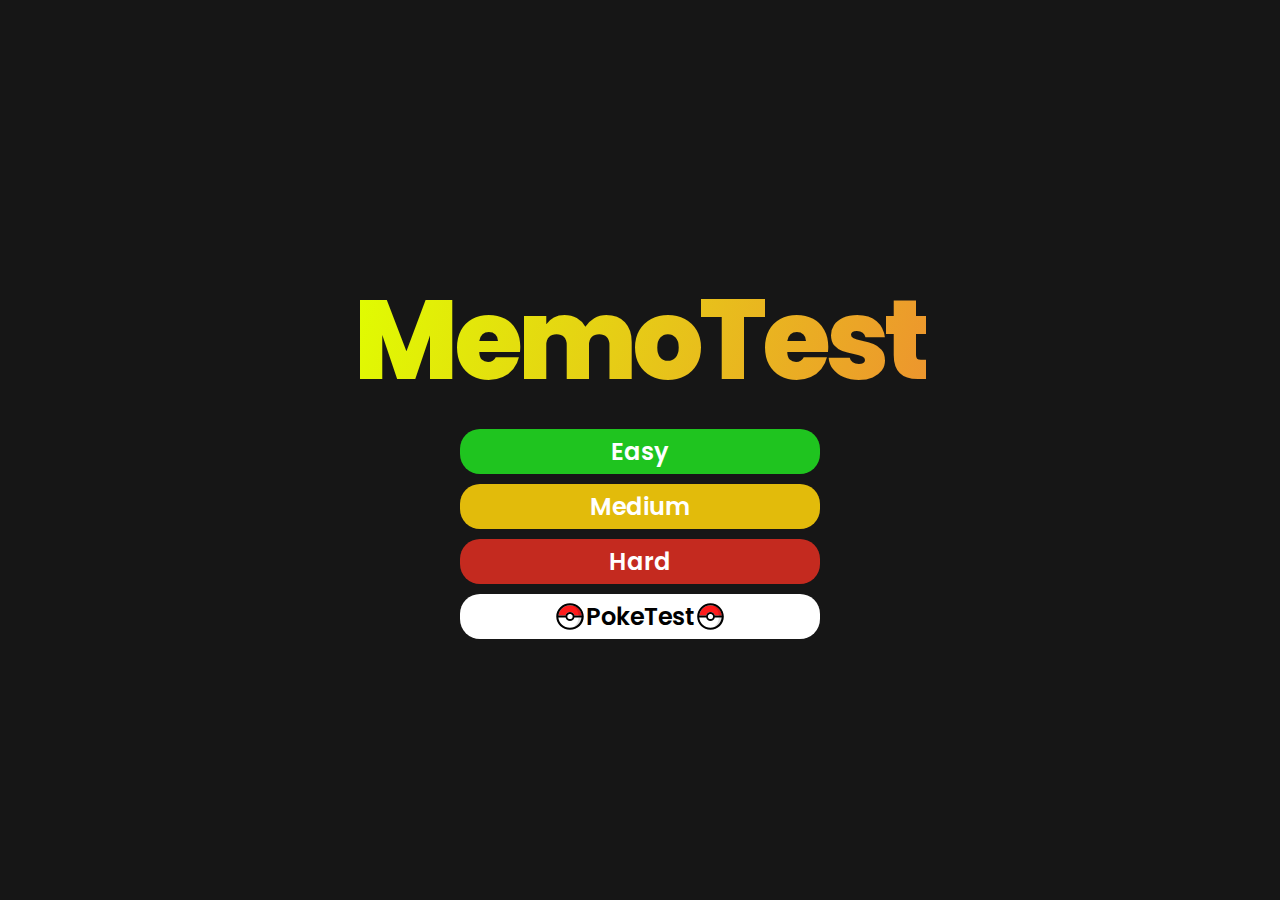
==== commit be163bee: "changed menu language" ====
--- a/index.html
+++ b/index.html
@@ -22,9 +22,9 @@
 
     <section class="difficulty-section">
         <nav id ="difficulty-selection-list">
-            <a class="difficulty-selector" id="easy-selector" href="pages/easy.html">Facil</a>
-            <a class="difficulty-selector" id="medium-selector" href="pages/medium.html">Normal</a>
-            <a class="difficulty-selector" id="hard-selector" href="pages/hard.html">Dificil</a>
+            <a class="difficulty-selector" id="easy-selector" href="pages/easy.html">Easy</a>
+            <a class="difficulty-selector" id="medium-selector" href="pages/medium.html">Medium</a>
+            <a class="difficulty-selector" id="hard-selector" href="pages/hard.html">Hard</a>
             <a class="difficulty-selector" id="expert-selector" href="pages/poketest.html">
                 <img class="pokeball-img" id="pokeball-title" src="resources/Poké_Ball_icon.svg" alt=""> PokeTest <img class="pokeball-img" id="pokeball-title" src="resources/Poké_Ball_icon.svg" alt="">
             </a>
--- a/css/styles.css
+++ b/css/styles.css
@@ -364,8 +364,8 @@
 .card-block,
 .card-back,
 .card-front {
-  width: 60px;
-  height: 60px;
+  width: 70px;
+  height: 70px;
   font-size: 1.3em;
   border-radius: 5px;
 }
@@ -429,6 +429,14 @@
     font-size: 7em;
     letter-spacing: -5px;
   }
+  .card-block,
+  .card-back,
+  .card-front {
+    width: 75px;
+    height: 75px;
+  }
+
+
   #difficulty-selection-list {
     flex-direction: column;
     text-align: center;
@@ -465,8 +473,8 @@
   .card-block,
   .card-back,
   .card-front {
-    width: 90px;
-    height: 90px;
+    width: 100px;
+    height: 100px;
     font-size: 1.5em;
     cursor: pointer;
   }
@@ -500,4 +508,9 @@
     width: 130px;
     height: 130px;
   }
-}
+  .poke-img {
+    width: fit-content;
+    height: fit-content;
+    overflow: hidden;
+  }
+}
